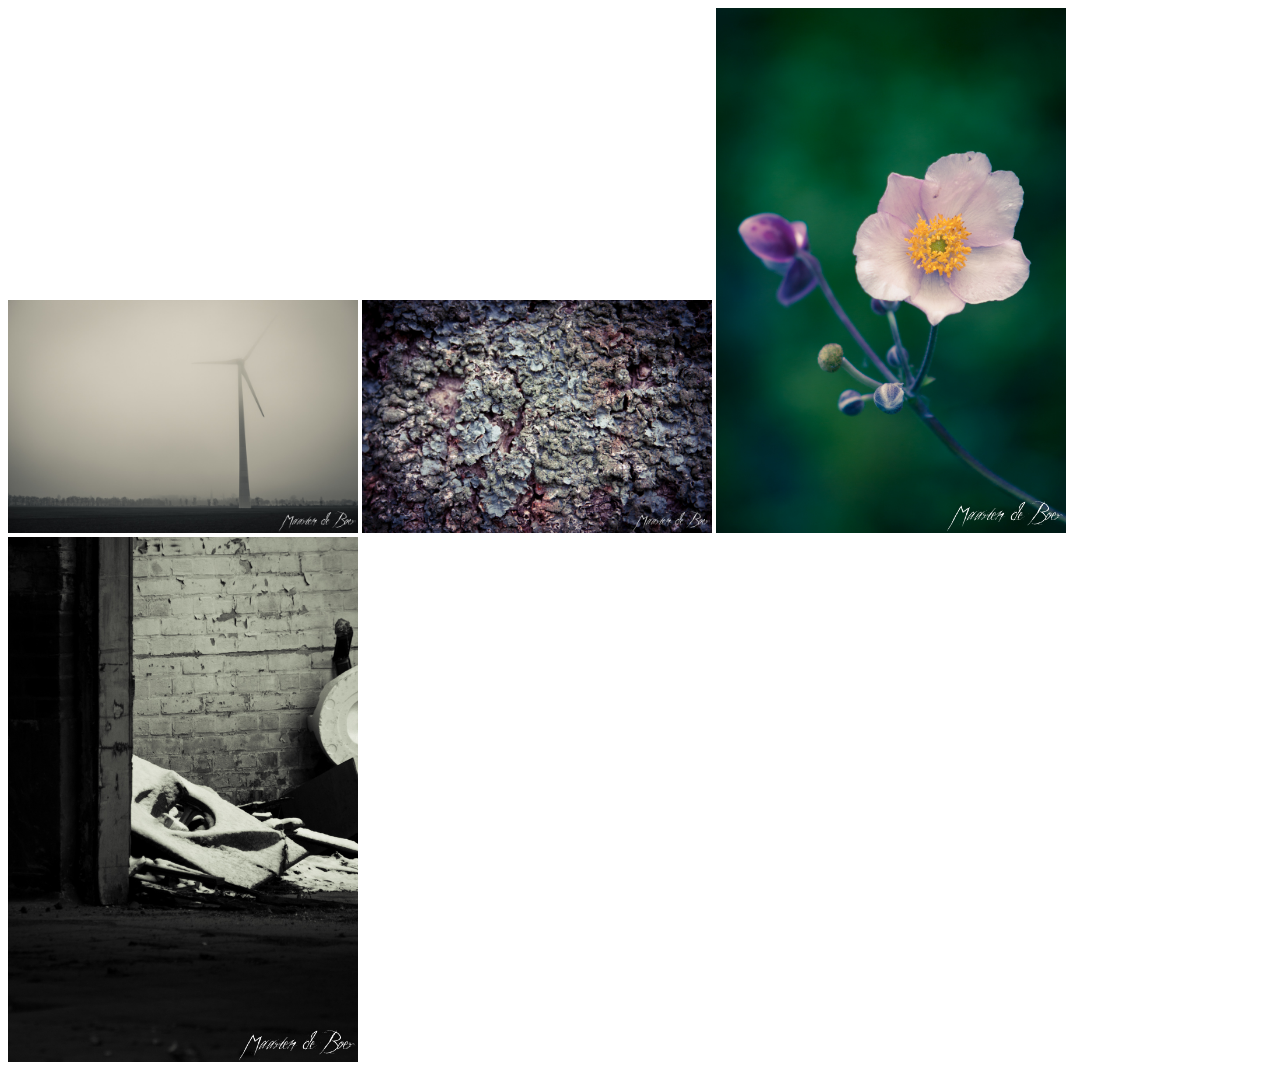
==== index.html @ 787a4869 "Initial demo page commit" ====
<!DOCTYPE html>
<html lang="en">
<head>
  <meta charset="utf-8">
  <title>jQuery Fluidbox Demo</title>
  
  <link rel="stylesheet" href="css/animate.min.css">
  <link rel="stylesheet" href="css/jquery.fluidbox.css">
  
  <!-- Necessary -->
  <script language="javascript" src="js/jquery-1.8.3.min.js"></script>
  <script language="javascript" src="js/modernizr.custom.min.js"></script>
  
  <!-- Optional -->
  <script language="javascript" src="js/hammer.min.js"></script> <!-- Touch screen library -->
  
  <!-- Fluidbox -->
  <script language="javascript" src="js/jquery.fluidbox.js"></script>
  
  <!--[if lt IE 9]>
  <script src="http://html5shiv.googlecode.com/svn/trunk/html5.js"></script>
  <![endif]-->
  
  <script language="javascript">
	$(function() {
	
		$('.fluidbox').fluidbox({
			touchButtons: true
		});
	
	});
  </script>
</head>
<body>

	<a class="fluidbox" href="images/1.jpg" rel="gallery1" title="Image 1"><img src="images/1.jpg" alt="" width="350" /></a>
	<a class="fluidbox" href="images/2.jpg" rel="gallery1" title="Image 2"><img src="images/2.jpg" alt="" width="350" /></a>
	<a class="fluidbox" href="images/3.jpg" rel="gallery1" title="Image 3"><img src="images/3.jpg" alt="" width="350" /></a>
	<a class="fluidbox" href="images/4.jpg" rel="gallery1" title="Image 4"><img src="images/4.jpg" alt="" width="350" /></a>
	
</body>
</html>
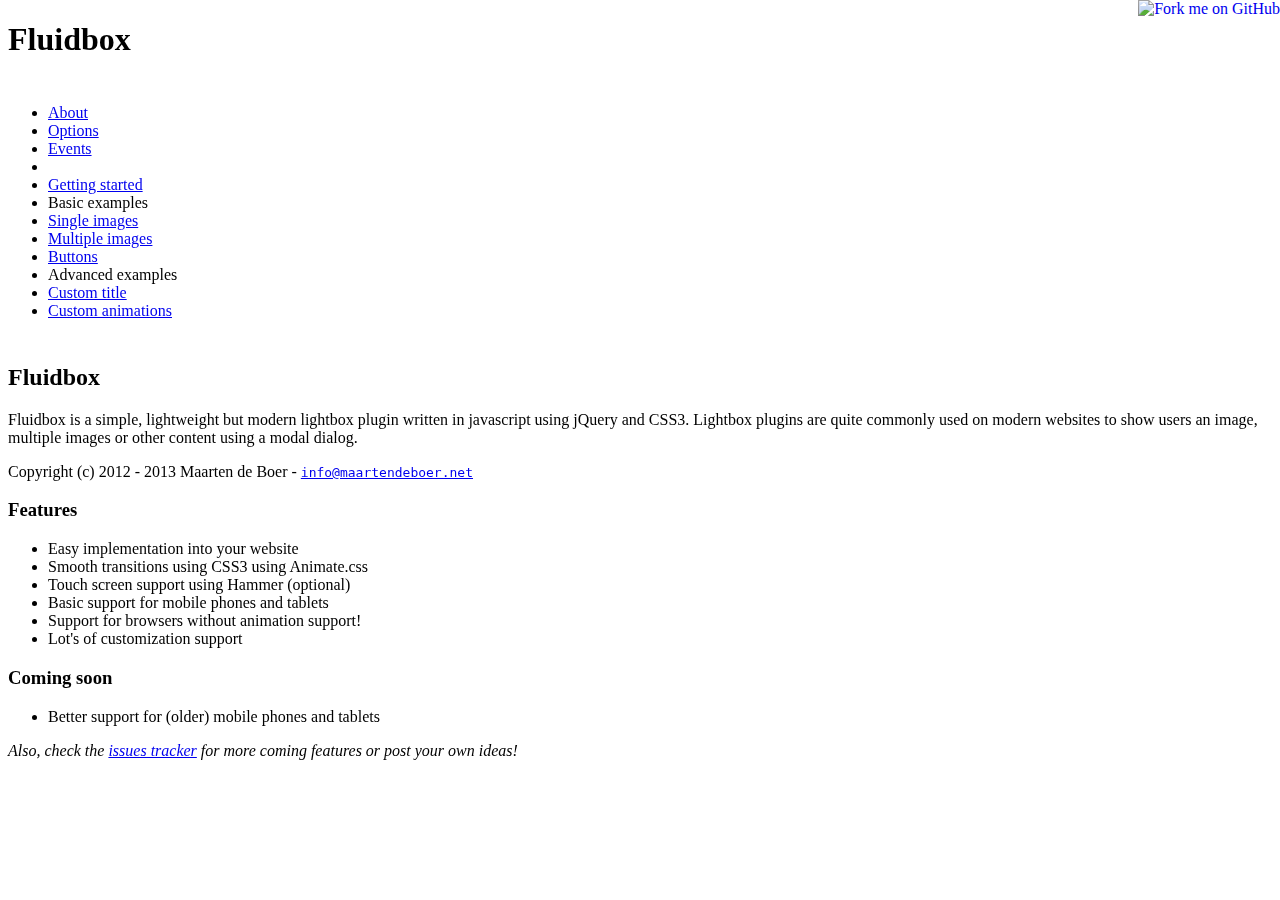
==== commit 051c66e8: "Updated to d853df00840f381261e3f59810e04ac41cb06ce2" ====
--- a/index.html
+++ b/index.html
@@ -1,42 +1,486 @@
 <!DOCTYPE html>
 <html lang="en">
 <head>
-  <meta charset="utf-8">
-  <title>jQuery Fluidbox Demo</title>
+	<meta charset="utf-8">
+	<title>jQuery Fluidbox Demo</title>
+
+	<!-- Necessary -->
+	<link rel="stylesheet" type="text/css" media="screen" href="css/animate.min.css">  
+	<script language="javascript" type="text/javascript" src="js/jquery-1.8.3.min.js"></script>
+	<script language="javascript" type="text/javascript" src="js/modernizr.custom.min.js"></script>
+
+	<!-- Optional -->
+	<script language="javascript" type="text/javascript" src="js/hammer.min.js"></script> <!-- Touch screen library -->
+
+	<!-- Demo page stuff -->
+	<link rel="stylesheet" type="text/css" media="screen" href="css/bootstrap.min.css" />
+	<link rel="stylesheet" type="text/css" media="screen" href="css/bootstrap-responsive.min.css">
+	<link rel="stylesheet" type="text/css" media="screen" href="css/prettify.min.css" />
+	<script language="javascript" type="text/javascript" src="js/bootstrap.min.js"></script>
+	<script language="javascript" type="text/javascript" src="js/prettify.min.js"></script>
+
+	<!-- Fluidbox -->
+	<link rel="stylesheet" type="text/css" media="screen" href="css/jquery.fluidbox.css" />
+	<script language="javascript" type="text/javascript" src="js/jquery.fluidbox.min.js"></script>
+
+	<!--[if lt IE 9]>
+	<script src="http://html5shiv.googlecode.com/svn/trunk/html5.js"></script>
+	<![endif]-->
   
-  <link rel="stylesheet" href="css/animate.min.css">
-  <link rel="stylesheet" href="css/jquery.fluidbox.css">
+	<style type="text/css" media="screen">
+		.thumbnail {
+			margin: 3px 0;
+			max-width: 350px;
+		}
+		
+		pre {
+			-moz-tab-size: 4;
+			-o-tab-size: 4;
+			tab-size: 4;
+		}
+		
+		.popover {
+			width: auto!important;
+		}
+		
+		@media (max-width: 767px) {
+			#navigation-well {
+				position: static;
+				width: auto;
+				top: 0;
+			}
+		}
+	</style>
   
-  <!-- Necessary -->
-  <script language="javascript" src="js/jquery-1.8.3.min.js"></script>
-  <script language="javascript" src="js/modernizr.custom.min.js"></script>
-  
-  <!-- Optional -->
-  <script language="javascript" src="js/hammer.min.js"></script> <!-- Touch screen library -->
-  
-  <!-- Fluidbox -->
-  <script language="javascript" src="js/jquery.fluidbox.js"></script>
-  
-  <!--[if lt IE 9]>
-  <script src="http://html5shiv.googlecode.com/svn/trunk/html5.js"></script>
-  <![endif]-->
-  
-  <script language="javascript">
-	$(function() {
-	
-		$('.fluidbox').fluidbox({
-			touchButtons: true
+	<script language="javascript">
+		$(function() {
+			prettyPrint();
+			
+			$('#navigation-well').affix();
+		
+			$('#navigation li:not(.divider, .nav-header)').click(function() {
+				
+				$('#navigation li').removeClass('active');
+				$(this).addClass('active');
+				
+				$('section').hide();
+				$($(this).children('a').first().attr('href')).parents('section').show();
+			});
+			
+			/* Basic demo */
+			$('.demo-default').fluidbox();
+			
+			/* Disable buttons demo */
+			$('.demo-buttons').fluidbox({
+				templates: {
+					buttons: {
+						close: false,
+						next: false,
+						prev: false
+					}
+				}
+			});
+			
+			/* Title callback demo */
+			$('.demo-title').fluidbox().bind('fluidboxBeforeShow', function(e, a) {
+				a.title += "- isn't it beautiful?";
+			});
+			
+			/* Animation demo */
+			$('.demo-animation').first().data('animation', {
+				next: {
+					'in': 'rotateInDownRight',
+					'out': 'rotateOutUpLeft'
+				},
+				prev: {
+					'in': 'rotateInDownLeft',
+					'out': 'rotateOutUpRight'
+				}
+			});
+			
+			$('.demo-animation').fluidbox();
 		});
-	
-	});
-  </script>
+	</script>
 </head>
 <body>
-
-	<a class="fluidbox" href="images/1.jpg" rel="gallery1" title="Image 1"><img src="images/1.jpg" alt="" width="350" /></a>
-	<a class="fluidbox" href="images/2.jpg" rel="gallery1" title="Image 2"><img src="images/2.jpg" alt="" width="350" /></a>
-	<a class="fluidbox" href="images/3.jpg" rel="gallery1" title="Image 3"><img src="images/3.jpg" alt="" width="350" /></a>
-	<a class="fluidbox" href="images/4.jpg" rel="gallery1" title="Image 4"><img src="images/4.jpg" alt="" width="350" /></a>
-	
+	<a href="https://github.com/mdeboer/jquery-fluidbox"><img style="position: absolute; top: 0; right: 0; border: 0;" src="https://s3.amazonaws.com/github/ribbons/forkme_right_orange_ff7600.png" alt="Fork me on GitHub"></a>
+	<div class="container">
+		<div class="row">
+			<div class="span12">
+				<div class="page-header"><h1 id="home" name="home">Fluidbox</h1></div>
+			</div>
+		</div>
+		<div class="row">
+			<div class="span3">
+				<div class="well" style="padding: 8px 0; width: inherit;" id="navigation-well">
+				<ul class="nav nav-list" id="navigation">
+					<li class="active"><a href="#about">About</a></li>
+					<li><a href="#options">Options</a></li>
+					<li><a href="#events">Events</a></li>
+					<li class="divider"></li>
+					<li><a href="#getting-started">Getting started</a></li>
+					<li class="nav-header">Basic examples</li>
+					<li><a href="#single">Single images</a></li>
+					<li><a href="#multi">Multiple images</a></li>
+					<li><a href="#buttons">Buttons</a></li>
+					
+					<li class="nav-header">Advanced examples</li>
+					<li><a href="#custom-title">Custom title</a></li>
+					<li><a href="#custom-animation">Custom animations</a></li>
+				</ul>
+				</div>
+			</div>
+			<div class="span9">
+			
+				<!-- About -->
+				<section id="page-about">
+					<h2 id="about" name="about">Fluidbox</h2>
+					<p>Fluidbox is a simple, lightweight but modern lightbox plugin written in javascript using jQuery and CSS3. Lightbox plugins are quite commonly used on modern websites to show users an image, multiple images or other content using a modal dialog.</p>
+					<p>Copyright (c) 2012 - 2013 Maarten de Boer - <a href="mailto:info@maartendeboer.net"><code>info@maartendeboer.net</code></a></p>
+					
+					<h3>Features</h3>
+					<ul>
+						<li>Easy implementation into your website</li>
+						<li>Smooth transitions using CSS3 using Animate.css</li>
+						<li>Touch screen support using Hammer (optional)</li>
+						<li>Basic support for mobile phones and tablets</li>
+						<li>Support for browsers without animation support!</li>
+						<li>Lot's of customization support</li>
+					</ul>
+					
+					<h3>Coming soon</h3>
+					<ul>
+						<li>Better support for (older) mobile phones and tablets</li>
+					</ul>
+					<p><em>Also, check the <a href="https://github.com/mdeboer/jquery-fluidbox/issues">issues tracker</a> for more coming features or post your own ideas!</em></p>
+				</section>
+				
+				<!-- Options -->
+				<section id="page-options" style="display: none;">
+					<h2 id="options" name="options">Options</h2>
+					<p>Fluidbox has quite a few options you can change so here is a nice overview!</p>
+					
+					<table class="table">
+						<thead>
+							<tr>
+								<th>Name</th>
+								<th>Values</th>
+								<th>Default</th>
+								<th>Description</th>
+							</tr>
+						</thead>
+						<tbody>
+							<tr>
+								<td>animation</td>
+								<td><code>false</code>, <code>PlainObject</code></td>
+								<td><code class="option" data-option="animation">PlainObject</code></td>
+								<td>Contains animation name for each action.</td>
+							</tr>
+							<tr>
+								<td>keys</td>
+								<td><code>PlainObject</code></td>
+								<td><code class="option" data-option="keys">PlainObject</code></td>
+								<td>Key codes for navigation actions</td>
+							</tr>
+							<tr>
+								<td>positions</td>
+								<td><code>PlainObject</code></td>
+								<td><code class="option" data-option="positions">PlainObject</code></td>
+								<td>Contains the positions for various Fluidbox elements. Eg. <code>inner</code> relates to <code>#fluidbox-inner</code></td>
+							</tr>
+							<tr>
+								<td>preload</td>
+								<td><code>boolean</code></td>
+								<td><code>true</code></td>
+								<td>True to preload all images in collection instead of loading image when showed.</td>
+							</tr>
+							<tr>
+								<td>resize</td>
+								<td><code>boolean</code></td>
+								<td><code>true</code></td>
+								<td>True to center and resize overlay on window resize.</td>
+							</tr>
+							<tr>
+								<td>templates</td>
+								<td><code>PlainObject</code></td>
+								<td><code class="option" data-option="templates">PlainObject</code></td>
+								<td>Contains html templates of all Fluidbox elements.</td>
+							</tr>
+							<tr>
+								<td>touch</td>
+								<td><code>boolean</code></td>
+								<td><code>true</code></td>
+								<td>True to enable touchscreen support (when available), requires <a href="http://eightmedia.github.com/hammer.js/" target="_blank">Hammer.js</a>.</td>
+							</tr>
+						</tbody>
+					</table>
+					
+					<p class="muted">* For all available animations for use in the <code>animation</code> option, see <a href="http://daneden.me/animate/" target="_blank">http://daneden.me/animate/</a></p>
+					
+					<script type="text/javascript" language="javascript">
+						$('code.option').popover({ 
+							title: 'Contents', 
+							trigger: 'hover',
+							html: true,
+							content: function() {
+								var content = JSON.stringify($.fluidbox.defaults[$(this).data('option')], null, '\t');
+								
+								content = content.replace(/&/g, '&amp;').replace(/</g, '&lt;').replace(/>/g, '&gt;').replace(/"/g, '&quot;');
+							
+								return '<pre>' + content + '</pre>';
+							}
+						});
+					</script>
+				</section>
+				
+				<!-- Events -->
+				<section id="page-events" style="display: none;">
+					<h2 id="events" name="events">Events</h2>
+					<p>To allow complete customization, Fluidbox triggers events to which you cand bind your own code to and do whatever you like!<br />See the <em>Advanced Examples</em> section in the menu for examples using these events</p>
+					
+					<table class="table">
+						<thead>
+							<tr>
+								<th>Name</th>
+								<th>Description</th>
+							</tr>
+						</thead>
+						<tbody>
+							<tr>
+								<td><code>fluidboxBeforeCreate</code></td>
+								<td>Triggered before overlay and all other Fluidbox elements are created.</td>
+							</tr>
+							<tr>
+								<td><code>fluidboxAfterCreate</code></td>
+								<td>Triggered after overlay and all other Fluidbox elements are created.</td>
+							</tr>
+							<tr>
+								<td><code>fluidboxBeforeBind</code></td>
+								<td>Triggered before binding default keys and events.</td>
+							</tr>
+							<tr>
+								<td><code>fluidboxAfterBind</code></td>
+								<td>Triggered after binding default keys and events.</td>
+							</tr>
+							<tr>
+								<td><code>fluidboxBeforeOpen</code></td>
+								<td>Triggered before showing the overlay.</td>
+							</tr>
+							<tr>
+								<td><code>fluidboxAfterOpen</code></td>
+								<td>Triggered after elements are created, keys are bound and the overlay is shown.<br /><span class="muted">Note: opening animation might still not be completed when this event is raised</span></td>
+							</tr>
+							<tr>
+								<td><code>fluidboxBeforeShow</code></td>
+								<td>Triggered before the new (next) item is shown.</td>
+							</tr>
+							<tr>
+								<td><code>fluidboxAfterShow</code></td>
+								<td>Triggered after the new (next) item is shown.<br /><span class="muted">Note: prev/next animation might still not be completed when this event is raised</span></td>
+							</tr>
+							<tr>
+								<td><code>fluidboxBeforeHide</code></td>
+								<td>Triggered before the previously shown item is about to be cast into oblivion.</td>
+							</tr>
+							<tr>
+								<td><code>fluidboxAfterHide</code></td>
+								<td>Triggered after the previously shown item is gone.<br /><span class="muted">Note: prev/next animation might still not be completed when this event is raised</span></td>
+							</tr>
+							<tr>
+								<td><code>fluidboxBeforeClose</code></td>
+								<td>Triggered when the overlay is about to close.</td>
+							</tr>
+							<tr>
+								<td><code>fluidboxAfterClose</code></td>
+								<td>Triggered when the overlay is closed.<br /><span class="muted">Note: closing animation might still not be completed when this event is raised</span></td>
+							</tr>
+						</tbody>
+					</table>
+				</section>
+				
+				<!-- About -->
+				<section id="page-getting-started" style="display: none;">
+					<h2 id="getting-started" name="getting-started">Getting started</h2>
+					
+					<p>To get started: include <a href="http://jquery.com/" target="_blank">jQuery</a>, <a href="http://modernizr.com/" target="_blank">Modernizr</a>, <a href="http://eightmedia.github.com/hammer.js/" target="_blank">Hammer</a> (optional) and Fluidbox in the <code>head</code> of your page like this:</p>
+					
+<pre class="prettyprint lang-html linenums">
+&lt;!DOCTYPE html&gt;
+    &lt;html lang="en"&gt;
+    &lt;head&gt;
+        &lt;!-- Necessary --&gt;
+        &lt;script language="javascript" src="js/jquery-1.8.3.min.js"&gt;&lt;/script&gt;
+        &lt;script language="javascript" src="js/modernizr.custom.min.js"&gt;&lt;/script&gt;
+        &lt;link rel="stylesheet" href="css/animate.min.css"&gt;
+        
+        &lt;!-- Optional --&gt;
+        &lt;script language="javascript" src="js/hammer.min.js"&gt;&lt;/script&gt;
+        
+        &lt;!-- Fluidbox --&gt;
+        &lt;script language="javascript" src="js/jquery.fluidbox.js"&gt;&lt;/script&gt;
+        &lt;link rel="stylesheet" href="css/jquery.fluidbox.css"&gt;
+    &lt;/head&gt;
+    ...
+</pre>
+
+				<p>After that, include some images (or links to images) in your document to be used with fluidbox. Give them all a <code>class</code> attribute, for example: 'fluidbox'. Optionally include a <code>rel</code> attribute to group images into a gallery or leave it out to show a single image.</p>
+				
+<pre class="prettyprint lang-html linenums">
+...
+&lt;a href="images/image1_big.jpg" class="fluidbox" rel="sample-gallery" title="Image 1"&gt;&lt;img src="images/image1_thumbnail" /&gt;&lt;/a&gt;
+&lt;a href="images/image2_big.jpg" class="fluidbox" rel="sample-gallery" title="Image 2"&gt;&lt;img src="images/image2_thumbnail" /&gt;&lt;/a&gt;
+...
+</pre>
+<p>or:</p>
+<pre class="prettyprint lang-html linenums">
+...
+&lt;a href="images/image1_big.jpg" class="fluidbox" rel="sample-gallery" title="Image 1"&gt;Link to image 1&lt;/a&gt;
+&lt;a href="images/image2_big.jpg" class="fluidbox" rel="sample-gallery" title="Image 2"&gt;Link to image 2&lt;/a&gt;
+...
+</pre>
+
+				<p>Last thing we need to do is initialize Fluidbox!</p>
+				
+<pre class="prettyprint lang-js linenums">
+$(document).ready(function() {
+	$('.fluidbox').fluidbox();
+});
+</pre>
+				
+				</section>
+			
+				<!-- Basic examples -->
+				<section id="page-basic" style="display: none;">
+					<h2>Examples</h2>
+				
+					<!-- Single images -->
+					<h3 id="single" name="single">Single images</h3>
+					<p>Simple demo demonstrating the use of fluidbox on single images, notice that no previous/next buttons are available. This is done by <em>not</em> giving the <code>&lt;a&gt;</code> element a <code>rel</code> attribute.</p>
+					
+<pre class="prettyprint lang-html linenums">
+&lt;a class="my-images" href="img/1.jpg" title="Image 1"&gt;&lt;img src="img/1_thumb.jpg" /&gt;&lt;/a&gt;
+&lt;a class="my-images" href="img/2.jpg" title="Image 2"&gt;&lt;img src="img/2_thumb.jpg" /&gt;&lt;/a&gt;
+&lt;a class="my-images" href="img/3.jpg" title="Image 3"&gt;&lt;img src="img/3_thumb.jpg" /&gt;&lt;/a&gt;
+&lt;a class="my-images" href="img/4.jpg" title="Image 4"&gt;&lt;img src="img/4_thumb.jpg" /&gt;&lt;/a&gt;</pre>			
+<pre class="prettyprint lang-js linenums">
+$('.my-images').fluidbox();</pre>
+					
+					<span class="span2"><a class="demo-default thumbnail" href="img/1.jpg" title="Image 1"><img src="img/1_thumb.jpg" alt="" width="350" /></a></span>
+					<span class="span2"><a class="demo-default thumbnail" href="img/2.jpg" title="Image 2"><img src="img/2_thumb.jpg" alt="" width="350" /></a></span>
+					<span class="span2"><a class="demo-default thumbnail" href="img/3.jpg" title="Image 3"><img src="img/3_thumb.jpg" alt="" width="350" /></a></span>
+					<span class="span2"><a class="demo-default thumbnail" href="img/4.jpg" title="Image 4"><img src="img/4_thumb.jpg" alt="" width="350" /></a></span>
+					<div class="clearfix" style="margin: 40px 0;"></div>
+					
+					<!-- Multiple images -->
+					<h3 id="multi" name="multi">Multiple images</h3>
+					<p>Simple demo demonstrating the use of fluidbox on multiple images. You can browse through the images by using the previous/next buttons with your mouse, use the left/right arrow keys on your keyboard or if you have a touch device you can swipe with your finger.</p>
+					<p>To let fluidbox know your images belong together give the <code>&lt;a&gt;</code> a <code>rel</code> attribute with a unique name, make sure they are all the same for all images!</p>
+					
+<pre class="prettyprint lang-html linenums">
+&lt;a class="my-images" href="img/1.jpg" rel="gallery-1" title="Image 1"&gt;&lt;img src="img/1_thumb.jpg" /&gt;&lt;/a&gt;
+&lt;a class="my-images" href="img/2.jpg" rel="gallery-1" title="Image 2"&gt;&lt;img src="img/2_thumb.jpg" /&gt;&lt;/a&gt;
+&lt;a class="my-images" href="img/3.jpg" rel="gallery-1" title="Image 3"&gt;&lt;img src="img/3_thumb.jpg" /&gt;&lt;/a&gt;
+&lt;a class="my-images" href="img/4.jpg" rel="gallery-1" title="Image 4"&gt;&lt;img src="img/4_thumb.jpg" /&gt;&lt;/a&gt;</pre>			
+<pre class="prettyprint lang-js linenums">
+$('.my-images').fluidbox();</pre>
+					
+					<span class="span2"><a class="demo-default thumbnail" href="img/1.jpg" rel="demo-gallery-1" title="Image 1"><img src="img/1_thumb.jpg" alt="" width="350" /></a></span>
+					<span class="span2"><a class="demo-default thumbnail" href="img/2.jpg" rel="demo-gallery-1" title="Image 2"><img src="img/2_thumb.jpg" alt="" width="350" /></a></span>
+					<span class="span2"><a class="demo-default thumbnail" href="img/3.jpg" rel="demo-gallery-1" title="Image 3"><img src="img/3_thumb.jpg" alt="" width="350" /></a></span>
+					<span class="span2"><a class="demo-default thumbnail" href="img/4.jpg" rel="demo-gallery-1" title="Image 4"><img src="img/4_thumb.jpg" alt="" width="350" /></a></span>
+					<div class="clearfix" style="margin: 40px 0;"></div>
+					
+					<!-- Buttons -->
+					<h3 id="buttons" name="buttons">Buttons</h3>
+					<p>Disabling buttons is easy, just set the button template to <code>false</code> as demonstrated below. This is only a cosmetic change, you can still navigate through the images using your keyboard or touch device.</p>
+					
+					<p>These button template options contain html, which means you can either change them or set them to <code>false</code> to disable them. If you decide to change them, make sure you keep the <code>ID</code> attribute the same.</p>
+					
+					<p>Default ID's for buttons: next button: <code>#fluidbox-btn-next</code>, previous button: <code>#fluidbox-btn-prev</code>, close button: <code>#fluidbox-btn-close</code></p>
+					
+					<p>If you want to add more buttons or other elements you should modify the <code>inner</code>, <code>outer</code> or <code>overlay</code> template instead, depending on where you want your element to appear.</p>
+						
+<pre class="prettyprint lang-js linenums">
+$('.my-images').fluidbox({
+	templates: {
+		buttons: {
+			close: false,
+			next: false,
+			prev: false
+		}
+	}
+});</pre>
+					
+					<span class="span2"><a class="demo-buttons thumbnail" href="img/1.jpg" rel="demo-gallery-1" title="Image 1"><img src="img/1_thumb.jpg" alt="" width="350" /></a></span>
+					<span class="span2"><a class="demo-buttons thumbnail" href="img/2.jpg" rel="demo-gallery-1" title="Image 2"><img src="img/2_thumb.jpg" alt="" width="350" /></a></span>
+					<span class="span2"><a class="demo-buttons thumbnail" href="img/3.jpg" rel="demo-gallery-1" title="Image 3"><img src="img/3_thumb.jpg" alt="" width="350" /></a></span>
+					<span class="span2"><a class="demo-buttons thumbnail" href="img/4.jpg" rel="demo-gallery-1" title="Image 4"><img src="img/4_thumb.jpg" alt="" width="350" /></a></span>
+					<div class="clearfix" style="margin: 40px 0;"></div>
+					
+				</section>
+				
+				<!-- Advanced examples -->
+				<section id="page-advanced" style="display: none;">
+					<h2>Examples</h2>
+					
+					<!-- Custom title -->
+					<h3 id="custom-title" name="custom-title">Custom title</h3>
+					<p>Titles are assigned to an image by using the <code>title</code> attribute but you can add custom content to an image title by binding to the <code>fluidboxBeforeShow</code> event.</p>
+
+<pre class="prettyprint lang-js linenums">
+$('.my-images').fluidbox().bind('fluidboxBeforeShow', function(event, item) {
+	item.title += "- isn't it beautiful?";
+});</pre>
+					
+					<span class="span2"><a class="demo-title thumbnail" href="img/1.jpg" rel="demo-gallery-1" title="Image 1"><img src="img/1_thumb.jpg" alt="" width="350" /></a></span>
+					<span class="span2"><a class="demo-title thumbnail" href="img/2.jpg" rel="demo-gallery-1" title="Image 2"><img src="img/2_thumb.jpg" alt="" width="350" /></a></span>
+					<span class="span2"><a class="demo-title thumbnail" href="img/3.jpg" rel="demo-gallery-1" title="Image 3"><img src="img/3_thumb.jpg" alt="" width="350" /></a></span>
+					<span class="span2"><a class="demo-title thumbnail" href="img/4.jpg" rel="demo-gallery-1" title="Image 4"><img src="img/4_thumb.jpg" alt="" width="350" /></a></span>
+					<div class="clearfix" style="margin: 40px 0;"></div>
+					
+					<!-- Custom animation -->
+					<h3 id="custom-animation" name="custom-animation">Custom animations</h3>
+					<p>You can specify custom animations per element by setting the <code>animation</code> data attribute. The code below demonstrates this by specifying a custom prev/next animation for the first image.</p>
+					
+					<h6>Method #1 (preferred):</h6>
+<pre class="prettyprint lang-js linenums">
+$('.my-images').first().data('animation', {
+	next: {
+		in: 'rotateInDownRight',
+		out: 'rotateOutUpLeft'
+	},
+	prev: {
+		in: 'rotateInDownLeft',
+		out: 'rotateOutUpRight'
+	}
+});
+$('.my-images').fluidbox();</pre>
+					
+					<h6>Method #2:</h6>
+<pre class="prettyprint lang-js linenums">
+$('.my-images').fluidbox().bind('fluidboxBeforeShow', function(event, item) {
+	if(item.index == 0) {
+		item.animation = {
+			next: {
+				in: 'rotateInDownRight',
+				out: 'rotateOutUpLeft'
+			},
+			prev: {
+				in: 'rotateInDownLeft',
+				out: 'rotateOutUpRight'
+			}
+		};
+	}
+});</pre>
+					
+					<span class="span2"><a class="demo-animation thumbnail" href="img/1.jpg" rel="demo-gallery-1" title="Image 1"><img src="img/1_thumb.jpg" alt="" width="350" /></a></span>
+					<span class="span2"><a class="demo-animation thumbnail" href="img/2.jpg" rel="demo-gallery-1" title="Image 2"><img src="img/2_thumb.jpg" alt="" width="350" /></a></span>
+					<span class="span2"><a class="demo-animation thumbnail" href="img/3.jpg" rel="demo-gallery-1" title="Image 3"><img src="img/3_thumb.jpg" alt="" width="350" /></a></span>
+					<span class="span2"><a class="demo-animation thumbnail" href="img/4.jpg" rel="demo-gallery-1" title="Image 4"><img src="img/4_thumb.jpg" alt="" width="350" /></a></span>
+					<div class="clearfix" style="margin: 40px 0;"></div>
+				</section>
+			</div>
+		</div>
+	</div>
 </body>
 </html>